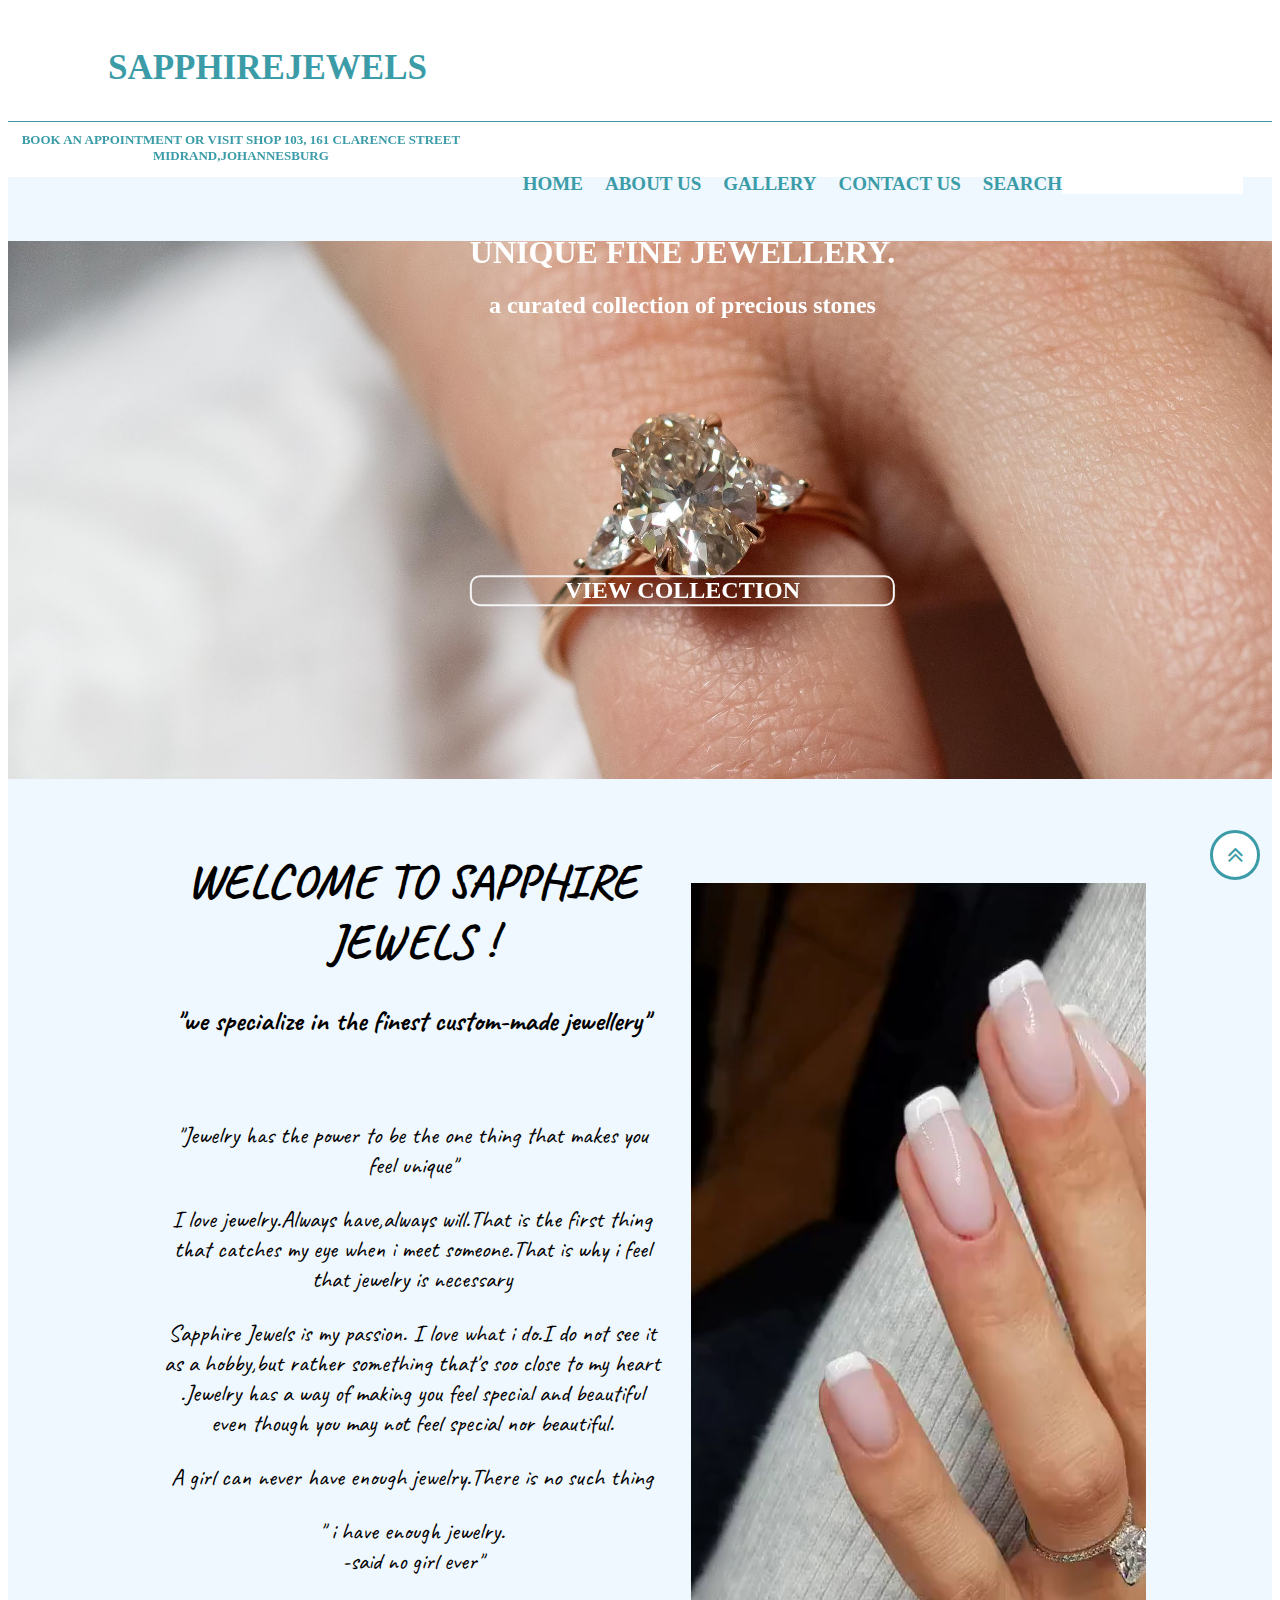
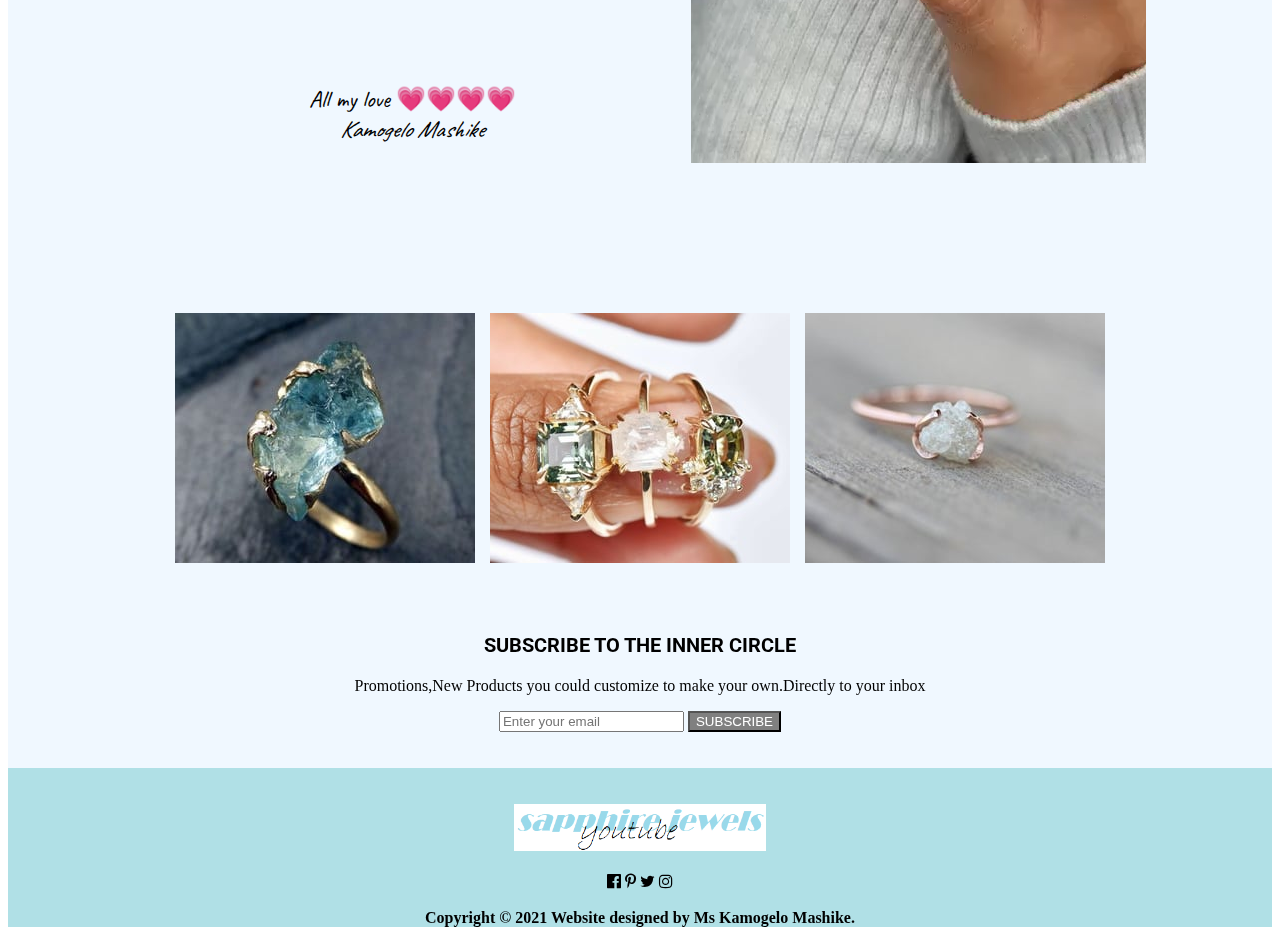
==== index.html @ 02ec9b26 "changes to website" ====
<!DOCTYPE html>
<html lang="en">
<head>
<meta charset="utf-8">
<meta name="viewport" content="width=device-width, initial-scale=1">
<link rel="stylesheet" type="text/css" href="style.css"/>
<link rel="stylesheet" href="https://cdnjs.cloudflare.com/ajax/libs/font-awesome/4.6.3/css/font-awesome.min.css">
<link rel="preconnect" href="https://fonts.gstatic.com">
<link href="https://fonts.googleapis.com/css2?family=Caveat&display=swap" rel="stylesheet">

<link rel="preconnect" href="https://fonts.googleapis.com">
<link rel="preconnect" href="https://fonts.gstatic.com" crossorigin>
<link href="https://fonts.googleapis.com/css2?family=Roboto:ital,wght@1,300&display=swap" rel="stylesheet">
<title>SapphireJewels |Home Page</title>
</head>

<body>
  <button  id="back-to-top-btn"><i class="fa fa-angle-double-up"></i></button>
<header class="header">
<nav>
<input type="checkbox" id="check">
<label for="check" class="checkbtn"><i class="fa fa-bars"></i></label>
<label class="logo">SapphireJewels</label>
<ul>
<li><a href="index.html">Home</a></li>
<li><a href="aboutUs.html">About Us</a></li>
<li><a href="products.html">Gallery</a></li>
<li><a href="contactUs.html">contact Us</a></li>
<li><form class="example">
<a href="#">SEARCH<input type="text"  name="search2"></a>
</form></li>
</ul>
</nav>
<p class="sub">BOOK AN APPOINTMENT OR VISIT SHOP 103, 161 CLARENCE STREET MIDRAND,JOHANNESBURG</p>
</header>
<main class="main">
	
<!-- Banner-->
<div class="container-img">
    <img src="images/webb.jpg" alt="sappie" width="100%"  title="Sapphire Jewels" />
    <div class="text">
    <h1>UNIQUE FINE JEWELLERY.</h1>
    <h2>a curated collection of precious stones</h2>
    <br>
    <br>
    <br>
    <br>
    <br>
    <br>
    <br>
    <br>
    <br>
    <br>
    <br>
    <br>
     <a href="products.html"><h2 class="btn">VIEW COLLECTION</h2></a>
     </div>
  </div>
  <div class="container">
    <section class="mains">
          
<br>	
<br>
	  
<!-- Paragraph of company description-->
<div class="middle">
  
<h1 class="heading"> WELCOME TO SAPPHIRE JEWELS !</h1>
     
      <h3 class="subhead">"we specialize in the finest custom-made jewellery"</h3>  
      
      <br>
<p>"Jewelry has the power to be the one thing that makes you feel unique"</p>
<p> I love jewelry.Always have,always will.That is the first thing that catches my eye when i meet someone.That is why i feel that jewelry is necessary
</P>
<p>Sapphire Jewels is my passion. I love what i do.I do not see it as a hobby,but rather something that's soo close to my   heart .Jewelry has a way of making you feel special and beautiful even though you may not feel special nor beautiful.</p>
<p> A girl can never have enough jewelry.There is no such thing</p>

<p>" i have enough jewelry.<br> 
-said no girl ever"</p>

<br>
<br>
<p> All my love &#128151;&#128151;&#128151;&#128151;<br>
<i>Kamogelo Mashike</i></p></div>
</section>
<aside class="sidebar">
  
  <video autoplay class="vid">
<source  src="videos/newvideo.mp4"  type="video/mp4">
  </video>
 <!--<img src="images/aside.jpg" alt="" width=""  height="" title="">-->
</aside>
</div>
</div>

<br>
<br>
<center>
<table cellspacing="5" cellpadding="5">
<tr>
    <td><img src="images/eli.jpg" alt="sapphire" width="100%" title="images"></td>
	<td><img src="images/eli4.jpg" alt="sapphire rings" width="100% " title="images"></td>
	<td><img src ="images/s9.jpg " alt="sapphire " width="100%" title="images"></td>
</tr>
</table>
</center>
<br>
<br>
<h3 class="subheading"> SUBSCRIBE TO THE INNER CIRCLE </h3>

<p class="par">Promotions,New Products you could customize to make your own.Directly to your inbox</p>
<form action="#" class="subcribeform"  method="POST"  onsubmit="return validatesub();">
<input type="email" placeholder="Enter your email" class="email">
<button class="button" type="submit">SUBSCRIBE</button>
</form>
<br>
<br>
</main>
<script src="main.js"></script>
<footer class="foot">
<br>
<br>
<!-- turning image into a link -->
<a href="https://www.youtube.com/watch?v=PL6Q0suVG1I"><img src="images/lo-go.png" width="20%"  title="video explaining more on the sappire gemstone"></a>
<br>
<br>
<a href="https://www.facebook.com/"><i class="fa fa-facebook-official color-facebook"></i></a>
 
  <a href="https://za.pinterest.com/pin/802696333591023212/"><i class="fa fa-pinterest-p color-pinterest"></i></a>
  
  <a href="https://twitter.com/?lang=en"><i class="fa fa-twitter color-twitter"></i></a>
  
  <a href="https://www.instagram.com/"><i class="fa fa-instagram color-instagram"></i></a>
  <br>
  <br>
  
<strong>
Copyright &copy;  2021  Website designed by Ms Kamogelo Mashike.</strong> 
</footer>
</body>
</html>
---- style.css ----
.vid{
	padding-top: 100px;
	padding-bottom: 100px;
}
#back-to-top-btn{
	position: fixed;
	bottom: 20px;
	right: 20px;
	font-size: 26px;
	width: 50px;
	height: 50px;
	background-color: #fff;
	color: rgb(59, 156, 168);
	cursor: pointer;
	outline: none;
	border: 3px solid rgb(59, 156, 168);
	border-radius: 50%;
	transition-duration: 0.2s;
	transition-timing-function: ease-in-out;
	transition-property: background-color,color;
}

#back-to-top-btn:hover, #back-to-top-btn:focus{
background-color: rgb(59, 156, 168);
color:#fff;
}


.text{
	font-weight: bolder;
	color:white;
	position:absolute;
	top:40%;
	left:50%;
	transform:translate(-40%,-50%);
}
.btn{
	font-weight:bolder;
	color:white;
border: 2px solid whitesmoke;
border-radius: 10px;

	

}
.btn:hover , .btn:focus{
	
	background-color: rgb(59, 156, 168);
color: white;

}
.container-img {
	position: relative;
	text-align: center;
	color: white;
  }
  
  .bottom-left {
	position: absolute;
	bottom: 8px;
	left: 16px;
  }
  

form.example input[type=text] {
	border:none;
	color:rgb(59, 156, 168);
	
	}

.sub {
	color: rgb(59, 156, 168);
	font-size: 13px;
	font-weight: bold;
	text-align: center;
	padding-top: 10px;
	border-top: 1px solid  rgb(59, 156, 168);
}
.main-contact{
	background-image: url("images/contact.jpg");
 
}
.mains{
	float:left;
	width:55%;
	padding:0 30px;
	box-sizing:border-box;
}
.sidebar{
	float:right;
	width:45%;
	padding:0px;
	box-sizing:border-box;
}
	.container{
		width:80%;
		margin:auto;
		overflow:hidden;

}
.heading {
	text-align:center;
	
}
 

 .subhead {
	 text-align:center;

	 
 }
.subheading{
	text-align: center;
	font-family: 'Roboto', sans-serif;
	font-size: 20px;
font-weight: bold;

}
.middle {
	text-align:center;
	font-family: 'Caveat', cursive;
	font-size:150%;	
}


.subcribeform {
	text-align:center;
}


.header {
	text-align:center;
	background-color:white;	
}


.foot {
	text-align:center;
	background-color:powderblue;	
}


.imgstable{
	 border-spacing:5px;
	 margin-left:auto;
	 margin-right:auto;
}
 .pics{

	 padding:10px;
 }
 .par1{
	 text-align:center;
	 	font-size:150%;
		font-family: 'Caveat', cursive;	 
 }
 
 .par{
	 text-align:center;
 }
 
 .center {
	 display:block;
	 margin-left:auto;
	 margin-right:auto;
	 width: 70%;
 }


  .centerr {
	 display:block;
	 margin-left:auto;
	 margin-right:auto;
	 width: 30%;
 
  }
  .button {
	   background-color:gray;
  color: white;
  text-align: center;
  text-decoration: none;
  display: inline-block;
  cursor: pointer;
  
  }
  
  nav{
	  float:center;
	  text-transform:uppercase;
	  cursor:pointer;
	  
  }
 address{
	 
	 text-align:center;
 }
 
 .form{
	 padding:30px;
	 margin:100px;
	 border: 1px solid rgba(240, 240,240,0.9);
	 border-width:20px;
     background-color:rgba(240, 240,240,0.9);
 }

 .form-group{
	 padding:20px;
 }
 .form .form-group{
	 padding-bottom:15px;
 }

 .form label{
	 display:block;

 }

 .form input [type="text"], .form textarea
 {
	 padding:8px;
	 width:100%;
	 height:100%;;
}
 
 
  .contact {
	 display:block;
	 margin-left:auto;
	 margin-right:auto;
	 width: 10%;
  }

  .main{
	  background-color:aliceblue;
  }



  .color-pinterest{
	color:black;
	font-size:100px;
}
.color-instagram{
	color:black;
	font-size: 100px;
}
.color-twitter{
	color:black;
	font-size: 100px;
}
	
.color-facebook{
	color:black;
	font-size: 100px;
}
nav{
	background:white;
	height:100px;
	width:100%;
}

label.logo{
	color:rgb(59, 156, 168);
	font-size:35px;
	line-height:80px;
	padding: 20px 100px;
	font-weight:bold;
	float:left;
	
}
nav ul {
	float:right;
	margin-right:20px;
}
nav ul li {
	display:inline-block;
	line-height:80px;
	margin: 0 5px;
}
nav ul li a {
	color:rgb(59, 156, 168);
	font-weight: bold;
	font-size:19px;
	padding :7px 4px;
	border-radius:3px;
}

a{
	text-decoration: none;
	transition:uppercase;
}

a:hover{
	background:#d7eff0;
	transition:0.5s;
}

.checkbtn{
	font-size:30px;
	color:rgb(59, 156, 168);
	float:right;
	line-height:80px;
	margin-right:40px;
	cursor:pointer;
	display:none;
}
#check{
	display:none;
}

@media(max-width:952px){
	label.logo{
		font-size:30px;
		padding-left:50px;
	}
	nav ul li a {
		font-size:16px;
	}
}

@media(max-width:858px){
	.checkbtn{
		display:block;
	}
	ul{
		position:fixed;
		width:100%;
		height:100vh;
		background:powderblue;
		top:80px;
		left:-100%;
		text-align:center;
		transition:all 0.5s;
	}
	nav ul li{
		display:block;
		margin:50px 0;
		line-height:30px;
	}
	nav ul li a{
		font-size:20px;
	}
	a:hover,a.active{
		background:none;
		color:#0082e6;
}
#check:checked ~ ul{
	left:0;
}

.text-wrapper{
	width: 100%;
	position: relative;
	margin-top:-40%;
}


.text-wrapper h1{

	text-align:left;
	font-weight:bold;
	font-family: 'Caveat', cursive;	
	color:white;
	font-size:30px;
	line-height:1.6 em;
	margin-left:50px;
}
.text-wrapper  h4 a {
	text-align: left;
	color:white;
	border: 1px solid white;
	border-radius: 10px;
	padding: 15px;
}

.boxContainer {
margin:auto;
border:2px solid powderblue;
padding:0px 10px;
border-radius: 50px;
}
.elementsContainer{
	width:100%;
	height:100%;

}
.search{
	outline: none;
	border:none;
	height:100%;
	width:100%;
	padding:0px 5px;
	border-radius: 50px;
	font-size:18px;
	color: powderblue;
	font-weight: bold;
}
.search:focus{
	outline: none;
}
.material-icons{
	font-size: 26;
	color: powderblue;
}



}
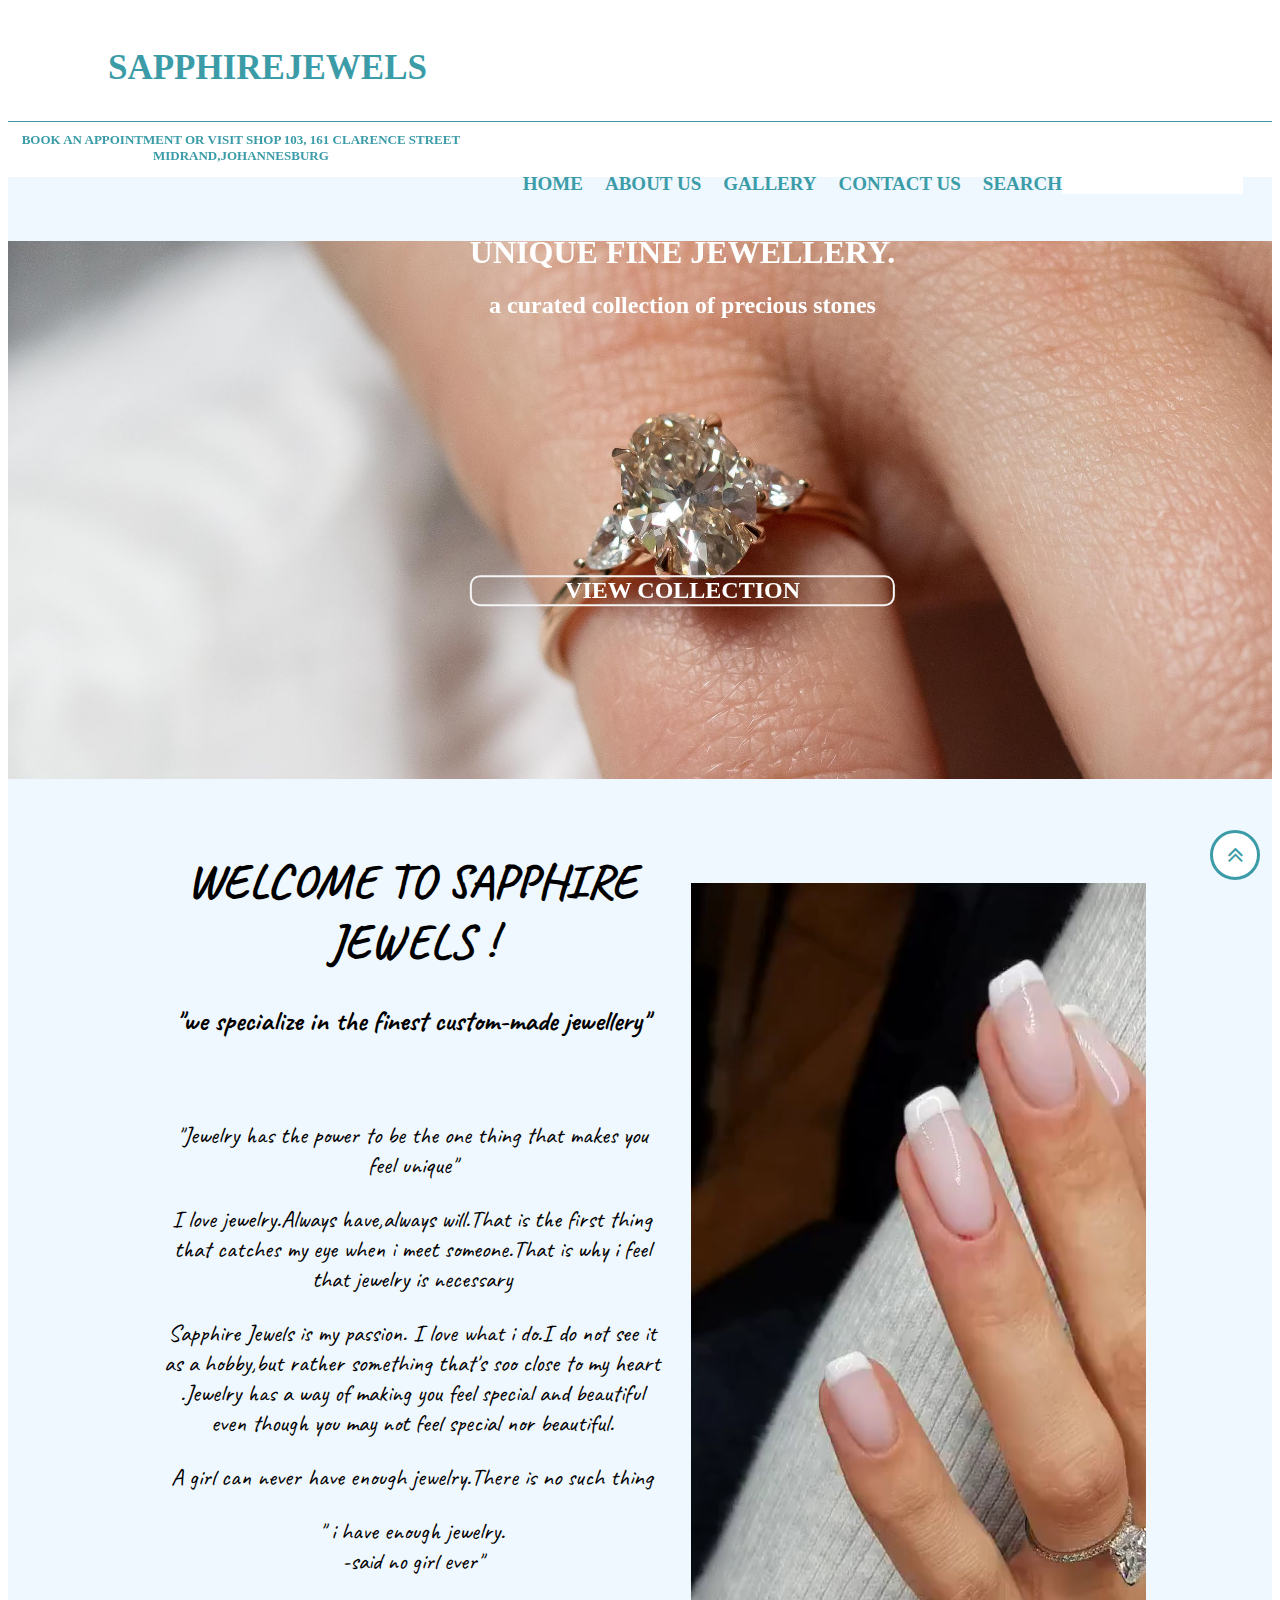
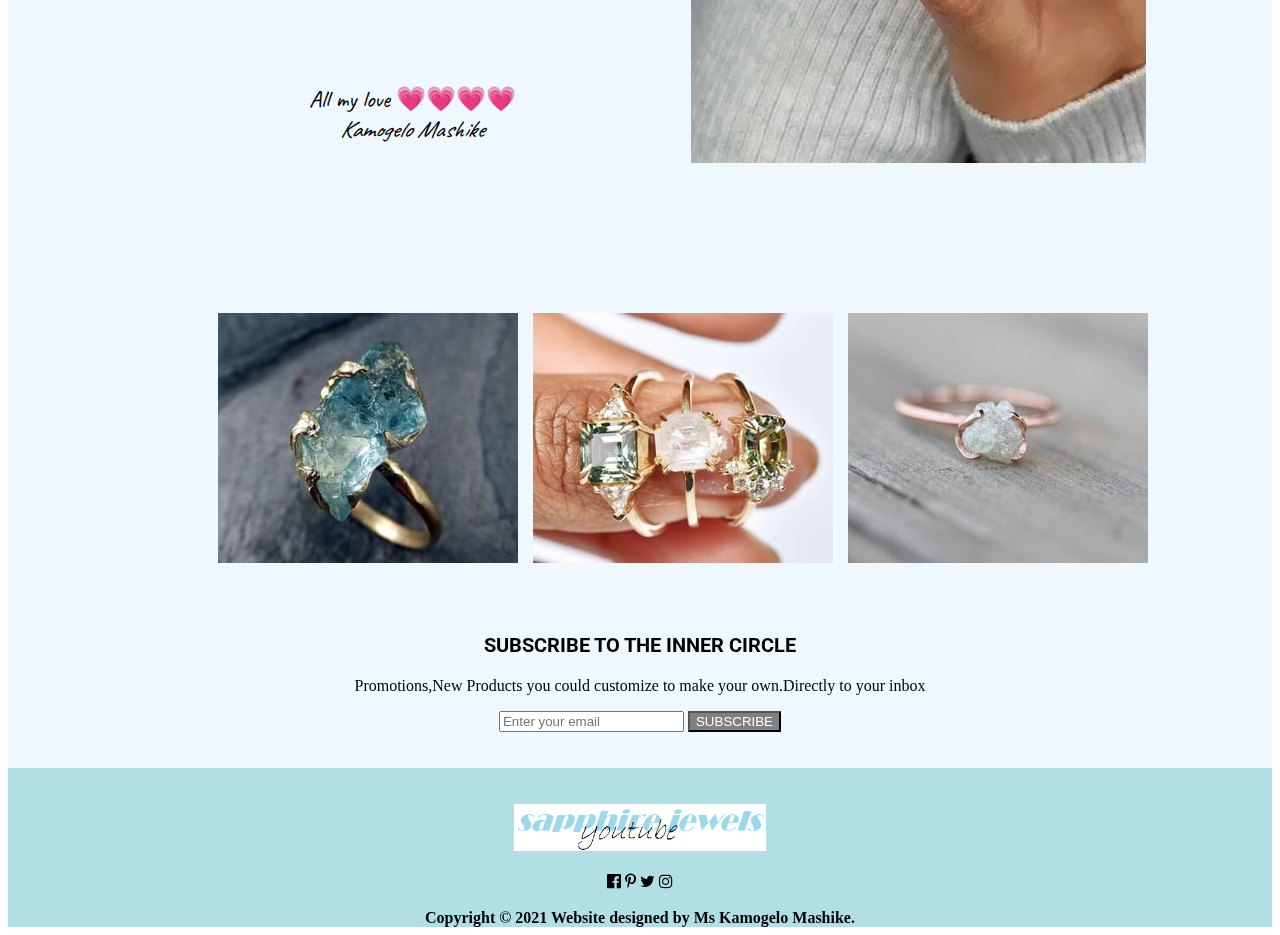
==== commit d52880c8: "changes to website" ====
--- a/index.html
+++ b/index.html
@@ -7,16 +7,17 @@
 <link rel="stylesheet" href="https://cdnjs.cloudflare.com/ajax/libs/font-awesome/4.6.3/css/font-awesome.min.css">
 <link rel="preconnect" href="https://fonts.gstatic.com">
 <link href="https://fonts.googleapis.com/css2?family=Caveat&display=swap" rel="stylesheet">
-
 <link rel="preconnect" href="https://fonts.googleapis.com">
 <link rel="preconnect" href="https://fonts.gstatic.com" crossorigin>
 <link href="https://fonts.googleapis.com/css2?family=Roboto:ital,wght@1,300&display=swap" rel="stylesheet">
-<title>SapphireJewels |Home Page</title>
-</head>
+   <title>SapphireJewels |Home Page</title>
+ </head>
 
 <body>
   <button  id="back-to-top-btn"><i class="fa fa-angle-double-up"></i></button>
+
 <header class="header">
+<!--Navigation Bar Section-->
 <nav>
 <input type="checkbox" id="check">
 <label for="check" class="checkbtn"><i class="fa fa-bars"></i></label>
@@ -31,11 +32,12 @@
 </form></li>
 </ul>
 </nav>
+
 <p class="sub">BOOK AN APPOINTMENT OR VISIT SHOP 103, 161 CLARENCE STREET MIDRAND,JOHANNESBURG</p>
 </header>
 <main class="main">
 	
-<!-- Banner-->
+<!-- Banner Image-->
 <div class="container-img">
     <img src="images/webb.jpg" alt="sappie" width="100%"  title="Sapphire Jewels" />
     <div class="text">
@@ -96,24 +98,24 @@
 
 <br>
 <br>
-<center>
-<table cellspacing="5" cellpadding="5">
+
+<table cellspacing="5" cellpadding="5" class="table-home">
 <tr>
-    <td><img src="images/eli.jpg" alt="sapphire" width="100%" title="images"></td>
-	<td><img src="images/eli4.jpg" alt="sapphire rings" width="100% " title="images"></td>
+    <td ><img src="images/eli.jpg" alt="sapphire" width="100%" title="images"></td>
+	<td  ><img src="images/eli4.jpg" alt="sapphire rings" width="100% " title="images"></td>
 	<td><img src ="images/s9.jpg " alt="sapphire " width="100%" title="images"></td>
 </tr>
 </table>
-</center>
+
 <br>
 <br>
 <h3 class="subheading"> SUBSCRIBE TO THE INNER CIRCLE </h3>
+<p class="par">Promotions,New Products you could customize to make your own.Directly to your inbox</p>
 
-<p class="par">Promotions,New Products you could customize to make your own.Directly to your inbox</p>
-<form action="#" class="subcribeform"  method="POST"  onsubmit="return validatesub();">
-<input type="email" placeholder="Enter your email" class="email">
-<button class="button" type="submit">SUBSCRIBE</button>
-</form>
+<form class="subcribeform" action="#" class="form"  method = "POST" onsubmit="return validatesub();">
+  <input type="email" placeholder="Enter your email" required>
+  <button class="button" type="submit">SUBSCRIBE</button>
+  </form>
 <br>
 <br>
 </main>
--- a/style.css
+++ b/style.css
@@ -1,3 +1,7 @@
+.table-home{
+	margin-left: 200px;
+
+}
 .vid{
 	padding-top: 100px;
 	padding-bottom: 100px;
@@ -113,7 +117,7 @@
 	text-align: center;
 	font-family: 'Roboto', sans-serif;
 	font-size: 20px;
-font-weight: bold;
+
 
 }
 .middle {
@@ -307,6 +311,13 @@
 #check{
 	display:none;
 }
+@media(max-width:375px){
+	main{
+	display : block;
+	}
+}
+
+
 
 @media(max-width:952px){
 	label.logo{
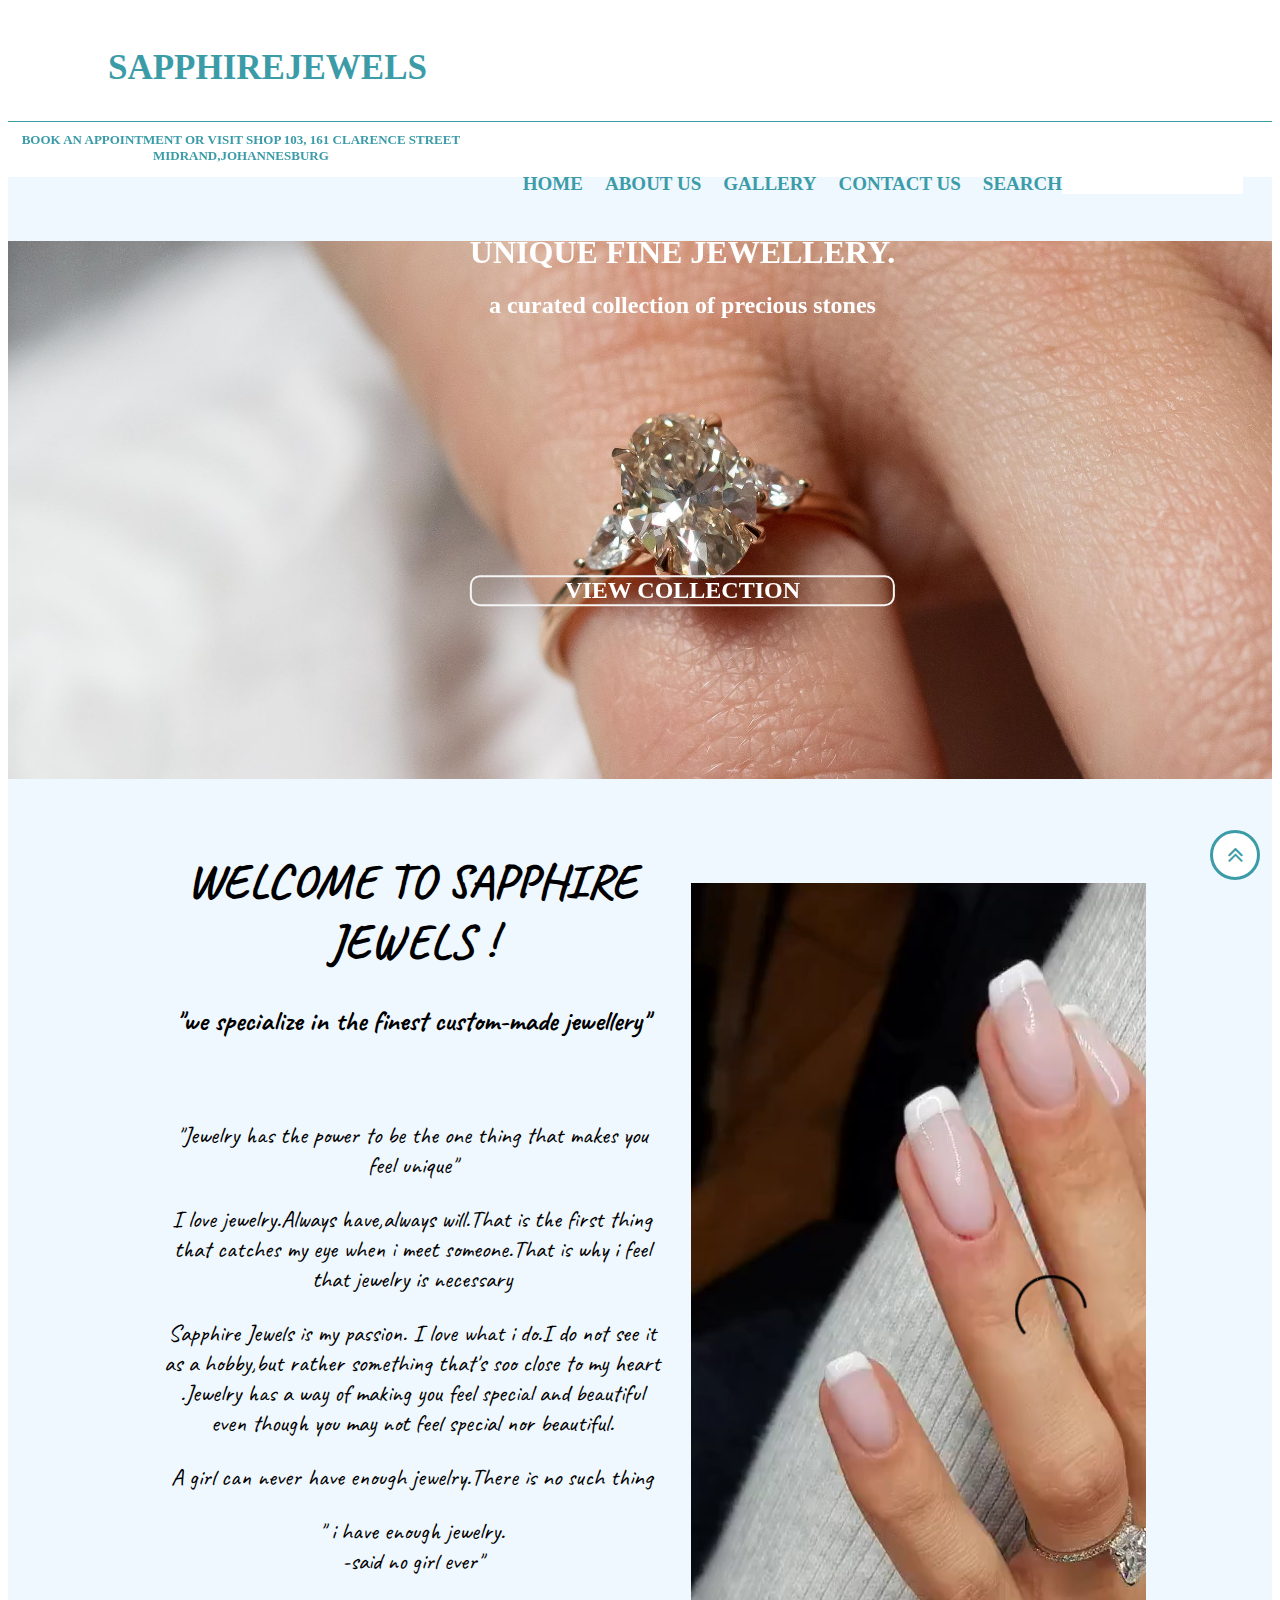
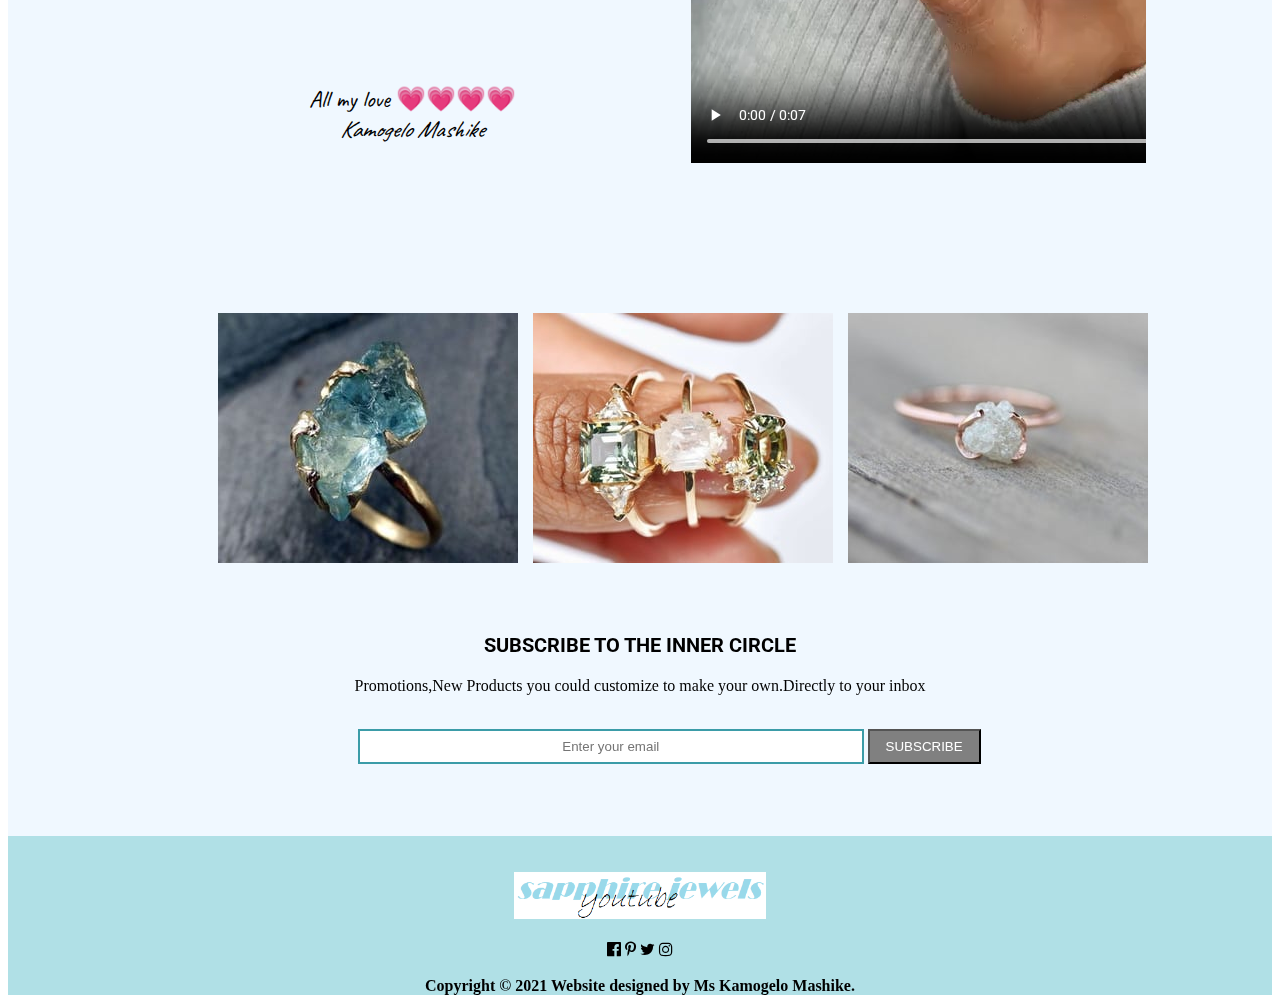
==== commit 6a9d0ebc: "changes to website" ====
--- a/index.html
+++ b/index.html
@@ -23,7 +23,7 @@
 <label for="check" class="checkbtn"><i class="fa fa-bars"></i></label>
 <label class="logo">SapphireJewels</label>
 <ul>
-<li><a href="index.html">Home</a></li>
+<li><a  class="active" href="index.html">Home</a></li>
 <li><a href="aboutUs.html">About Us</a></li>
 <li><a href="products.html">Gallery</a></li>
 <li><a href="contactUs.html">contact Us</a></li>
@@ -88,7 +88,7 @@
 </section>
 <aside class="sidebar">
   
-  <video autoplay class="vid">
+  <video autoplay controls loop class="vid">
 <source  src="videos/newvideo.mp4"  type="video/mp4">
   </video>
  <!--<img src="images/aside.jpg" alt="" width=""  height="" title="">-->
@@ -111,11 +111,14 @@
 <br>
 <h3 class="subheading"> SUBSCRIBE TO THE INNER CIRCLE </h3>
 <p class="par">Promotions,New Products you could customize to make your own.Directly to your inbox</p>
+<br>
 
-<form class="subcribeform" action="#" class="form"  method = "POST" onsubmit="return validatesub();">
-  <input type="email" placeholder="Enter your email" required>
+<form  action="#" class=""  method = "POST" onsubmit="return validatesub();">
+  <input  class="subcribeform" type="email" placeholder="Enter your email" required>
   <button class="button" type="submit">SUBSCRIBE</button>
   </form>
+  <br>
+  <br>
 <br>
 <br>
 </main>
--- a/style.css
+++ b/style.css
@@ -1,3 +1,6 @@
+*{
+	box-sizing: border-box;
+}
 .table-home{
 	margin-left: 200px;
 
@@ -128,7 +131,15 @@
 
 
 .subcribeform {
+	margin-left: 350px;
 	text-align:center;
+	width: 40%;
+	padding:0.5rem 1rem;
+	outline: none;
+	border: 2px solid rgb(59, 156, 168);
+	font-size : 1.1 rem;
+
+
 }
 
 
@@ -152,6 +163,9 @@
  .pics{
 
 	 padding:10px;
+ }
+ .pics:hover{
+	 transform: scale(1.3);
  }
  .par1{
 	 text-align:center;
@@ -180,6 +194,7 @@
   }
   .button {
 	   background-color:gray;
+		 padding:0.5rem 1rem;
   color: white;
   text-align: center;
   text-decoration: none;
@@ -187,6 +202,10 @@
   cursor: pointer;
   
   }
+	.button:hover , .button:focus{
+		background-color: rgb(59, 156, 168);
+		color: white;
+	}
   
   nav{
 	  float:center;
@@ -262,7 +281,6 @@
 	height:100px;
 	width:100%;
 }
-
 label.logo{
 	color:rgb(59, 156, 168);
 	font-size:35px;
@@ -270,6 +288,14 @@
 	padding: 20px 100px;
 	font-weight:bold;
 	float:left;
+}
+label.logo a{
+	color:rgb(59, 156, 168);
+	font-size:35px;
+	line-height:80px;
+	padding: 20px 100px;
+	font-weight:bold;
+	float:left;
 	
 }
 nav ul {
@@ -294,7 +320,7 @@
 	transition:uppercase;
 }
 
-a:hover{
+a:hover a:active{
 	background:#d7eff0;
 	transition:0.5s;
 }
@@ -337,7 +363,7 @@
 		position:fixed;
 		width:100%;
 		height:100vh;
-		background:powderblue;
+		background:black;
 		top:80px;
 		left:-100%;
 		text-align:center;
@@ -353,10 +379,14 @@
 	}
 	a:hover,a.active{
 		background:none;
-		color:#0082e6;
+		color:whitesmoke;
 }
 #check:checked ~ ul{
 	left:0;
+}
+img{
+	display: block;
+	max-width: 100%;
 }
 
 .text-wrapper{
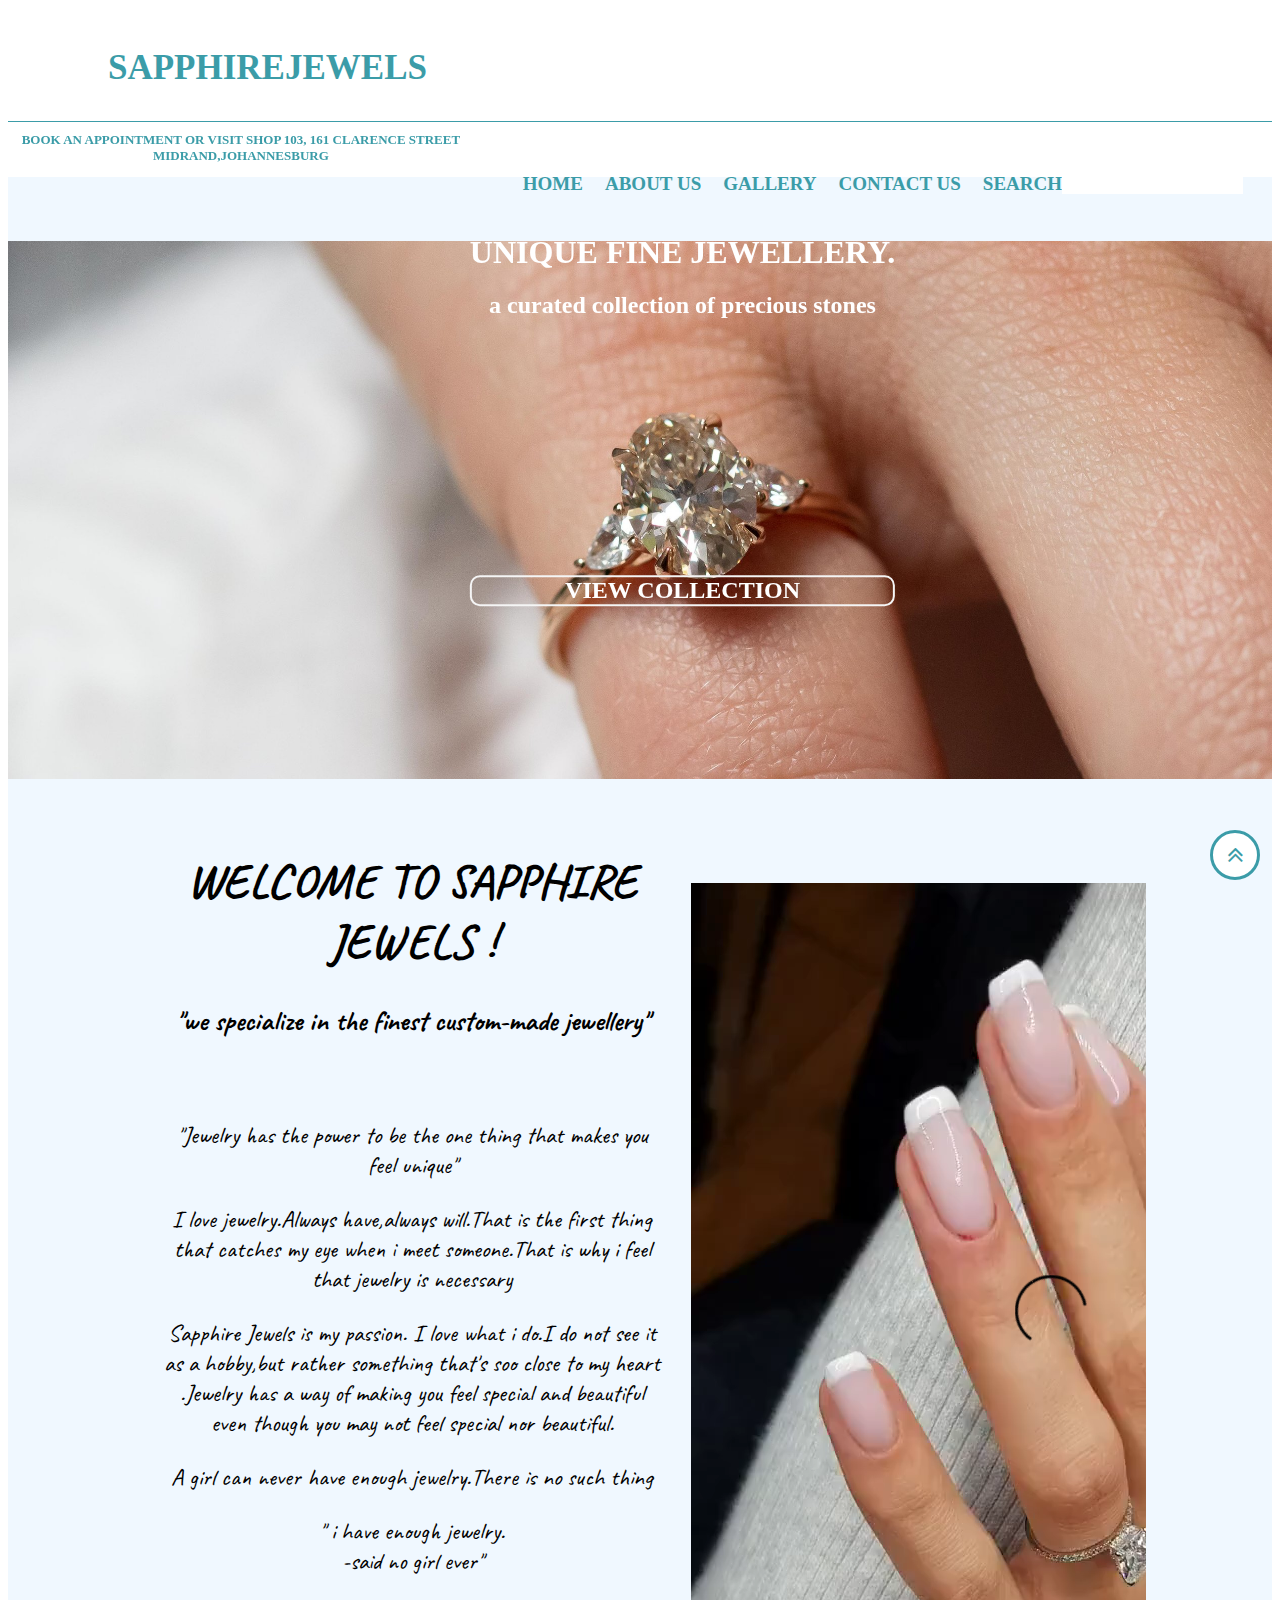
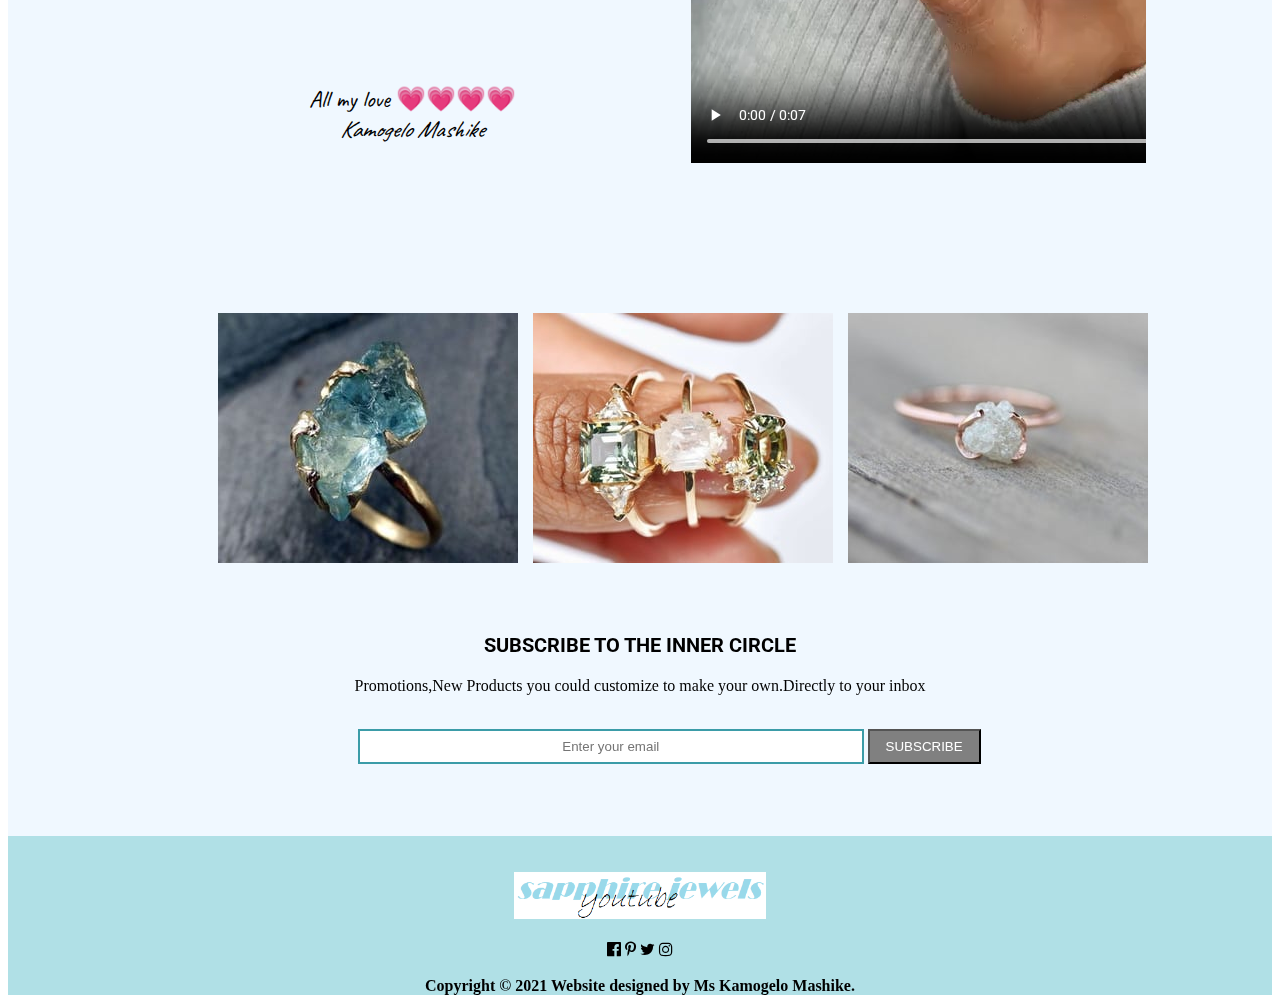
==== commit 93b1988f: "changes to website" ====
--- a/index.html
+++ b/index.html
@@ -23,7 +23,7 @@
 <label for="check" class="checkbtn"><i class="fa fa-bars"></i></label>
 <label class="logo">SapphireJewels</label>
 <ul>
-<li><a  class="active" href="index.html">Home</a></li>
+<li><a   href="index.html">Home</a></li>
 <li><a href="aboutUs.html">About Us</a></li>
 <li><a href="products.html">Gallery</a></li>
 <li><a href="contactUs.html">contact Us</a></li>
--- a/style.css
+++ b/style.css
@@ -320,7 +320,7 @@
 	transition:uppercase;
 }
 
-a:hover a:active{
+a:hover{
 	background:#d7eff0;
 	transition:0.5s;
 }
@@ -363,7 +363,7 @@
 		position:fixed;
 		width:100%;
 		height:100vh;
-		background:black;
+		background:whitesmoke;
 		top:80px;
 		left:-100%;
 		text-align:center;
@@ -379,7 +379,7 @@
 	}
 	a:hover,a.active{
 		background:none;
-		color:whitesmoke;
+		color:rgb(59, 156, 168);
 }
 #check:checked ~ ul{
 	left:0;
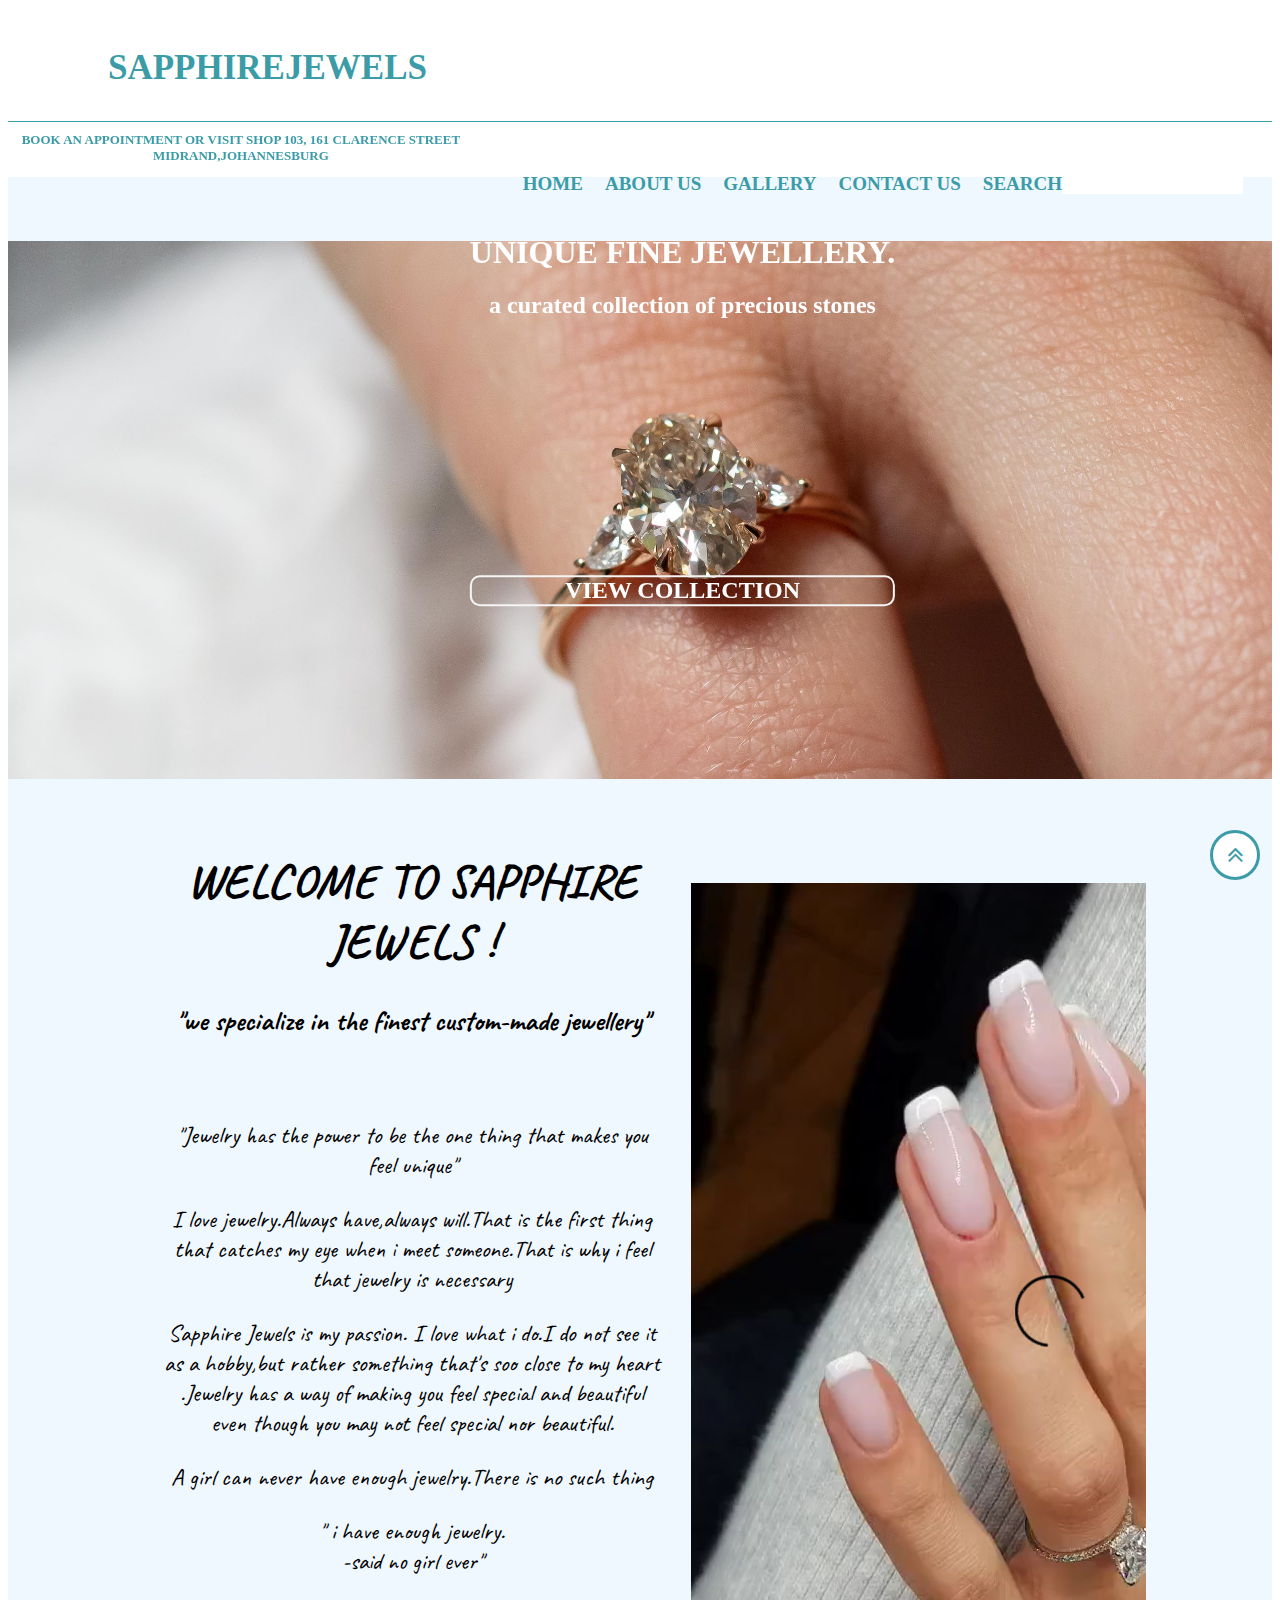
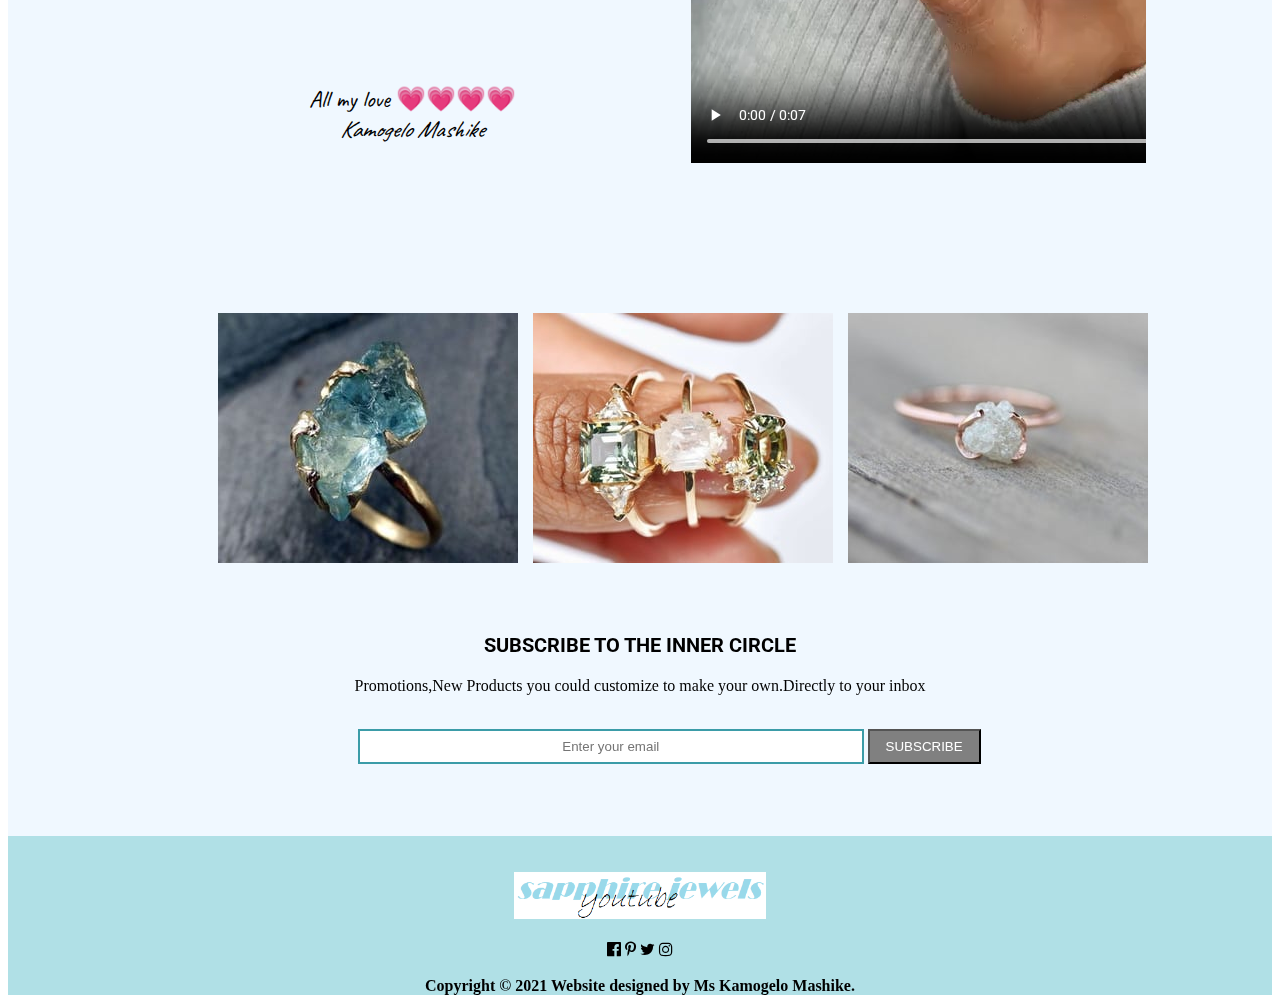
==== commit f1892158: "changes to checkbox" ====
--- a/index.html
+++ b/index.html
@@ -19,8 +19,6 @@
 <header class="header">
 <!--Navigation Bar Section-->
 <nav>
-<input type="checkbox" id="check">
-<label for="check" class="checkbtn"><i class="fa fa-bars"></i></label>
 <label class="logo">SapphireJewels</label>
 <ul>
 <li><a   href="index.html">Home</a></li>
--- a/style.css
+++ b/style.css
@@ -261,20 +261,20 @@
 
   .color-pinterest{
 	color:black;
-	font-size:100px;
+	font-weight: bold;
 }
 .color-instagram{
 	color:black;
-	font-size: 100px;
+	font-weight: bold;
 }
 .color-twitter{
 	color:black;
-	font-size: 100px;
+	font-weight: bold;
 }
 	
 .color-facebook{
 	color:black;
-	font-size: 100px;
+	font-weight: bold;
 }
 nav{
 	background:white;
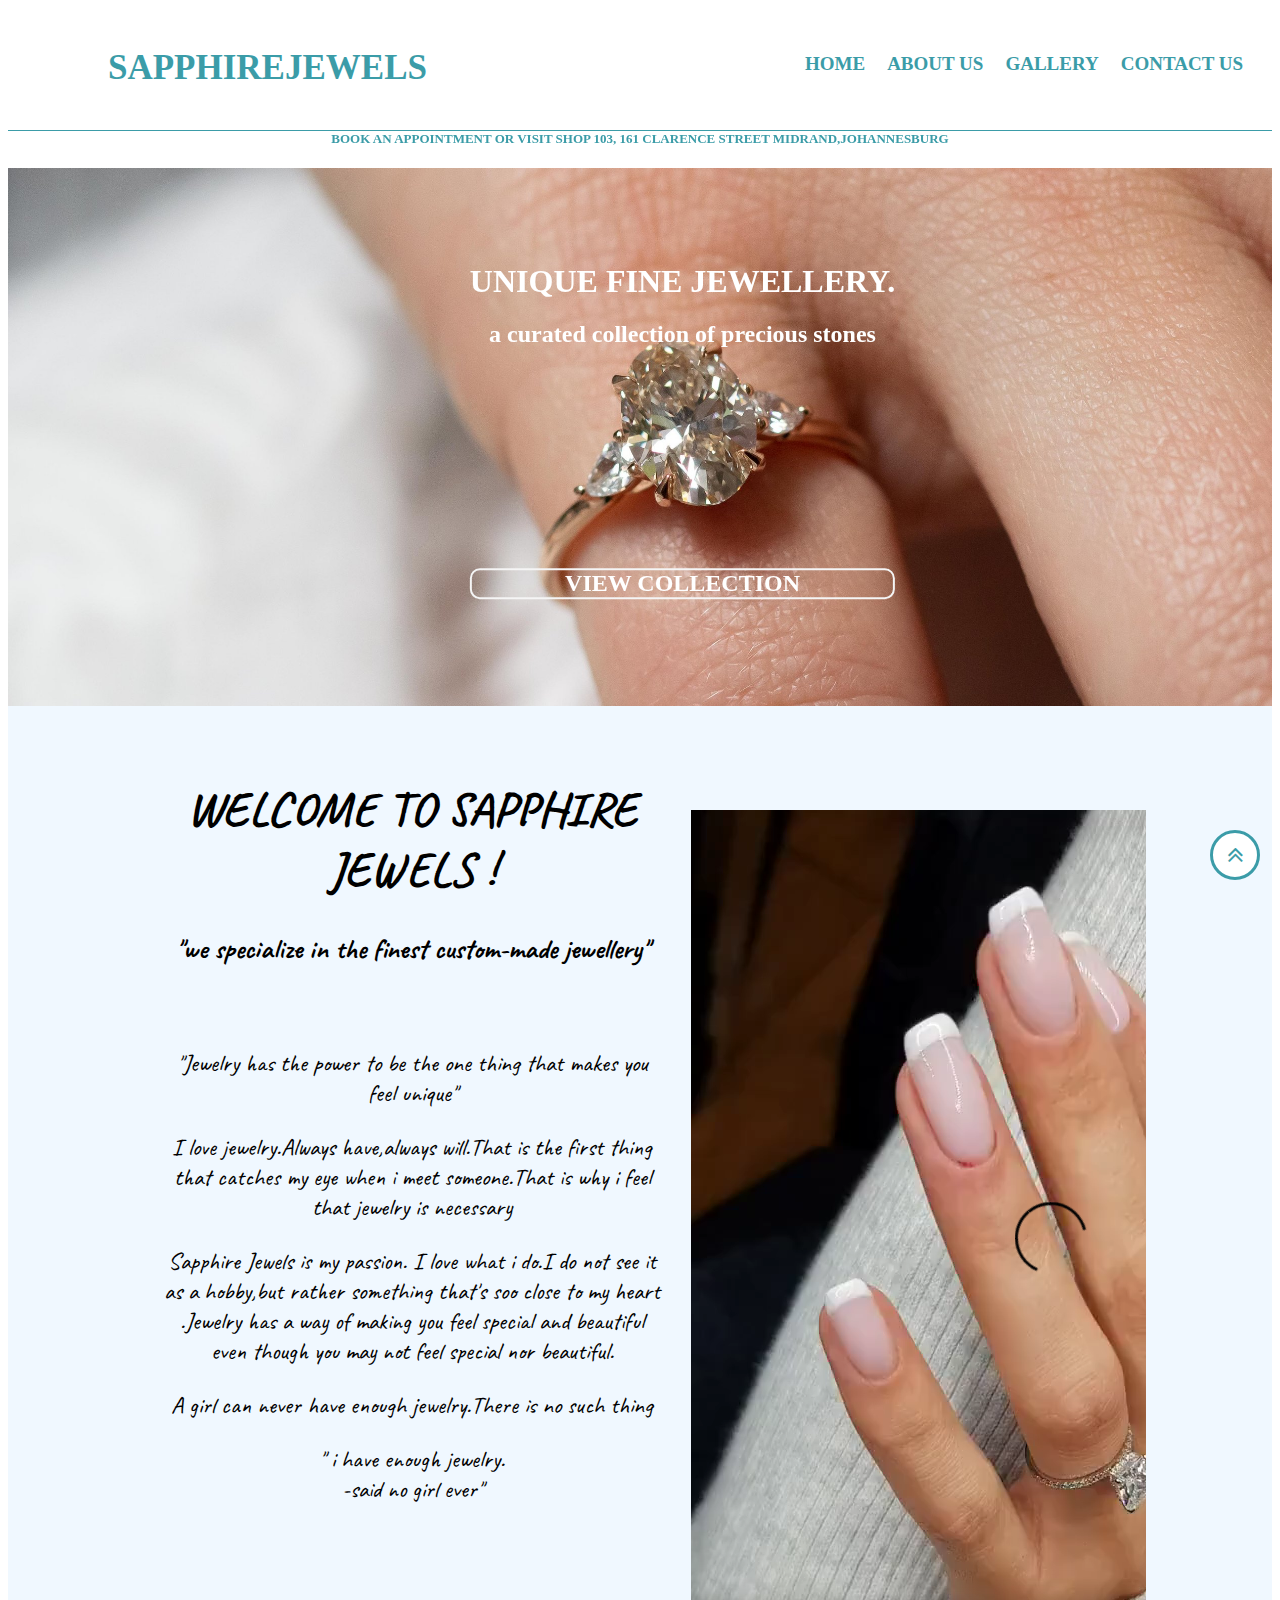
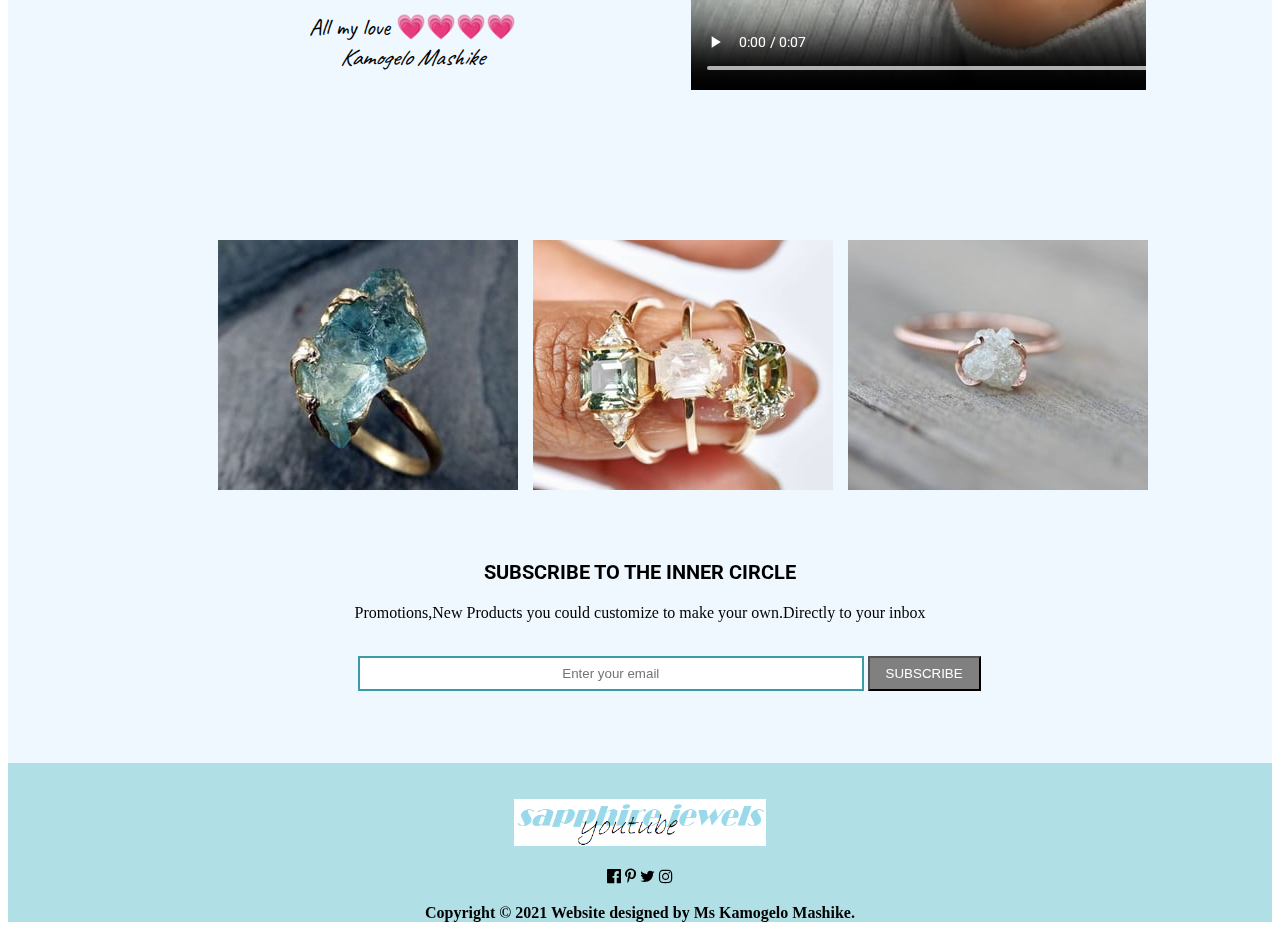
==== commit 47642ec7: "updates" ====
--- a/index.html
+++ b/index.html
@@ -10,6 +10,7 @@
 <link rel="preconnect" href="https://fonts.googleapis.com">
 <link rel="preconnect" href="https://fonts.gstatic.com" crossorigin>
 <link href="https://fonts.googleapis.com/css2?family=Roboto:ital,wght@1,300&display=swap" rel="stylesheet">
+
    <title>SapphireJewels |Home Page</title>
  </head>
 
@@ -21,17 +22,16 @@
 <nav>
 <label class="logo">SapphireJewels</label>
 <ul>
-<li><a   href="index.html">Home</a></li>
+<li><a href="index.html">Home</a></li>
 <li><a href="aboutUs.html">About Us</a></li>
 <li><a href="products.html">Gallery</a></li>
 <li><a href="contactUs.html">contact Us</a></li>
-<li><form class="example">
-<a href="#">SEARCH<input type="text"  name="search2"></a>
-</form></li>
 </ul>
 </nav>
-
-<p class="sub">BOOK AN APPOINTMENT OR VISIT SHOP 103, 161 CLARENCE STREET MIDRAND,JOHANNESBURG</p>
+ <h5 class="sub">
+        BOOK AN APPOINTMENT OR VISIT SHOP 103, 161 CLARENCE STREET
+        MIDRAND,JOHANNESBURG
+      </h5>
 </header>
 <main class="main">
 	
@@ -39,10 +39,13 @@
 <div class="container-img">
     <img src="images/webb.jpg" alt="sappie" width="100%"  title="Sapphire Jewels" />
     <div class="text">
+    <br>
+    <br>
+    <br>
+     <br>
+    <br>
     <h1>UNIQUE FINE JEWELLERY.</h1>
     <h2>a curated collection of precious stones</h2>
-    <br>
-    <br>
     <br>
     <br>
     <br>
--- a/style.css
+++ b/style.css
@@ -80,7 +80,7 @@
 	font-size: 13px;
 	font-weight: bold;
 	text-align: center;
-	padding-top: 10px;
+	/* padding-top: 10px; */
 	border-top: 1px solid  rgb(59, 156, 168);
 }
 .main-contact{
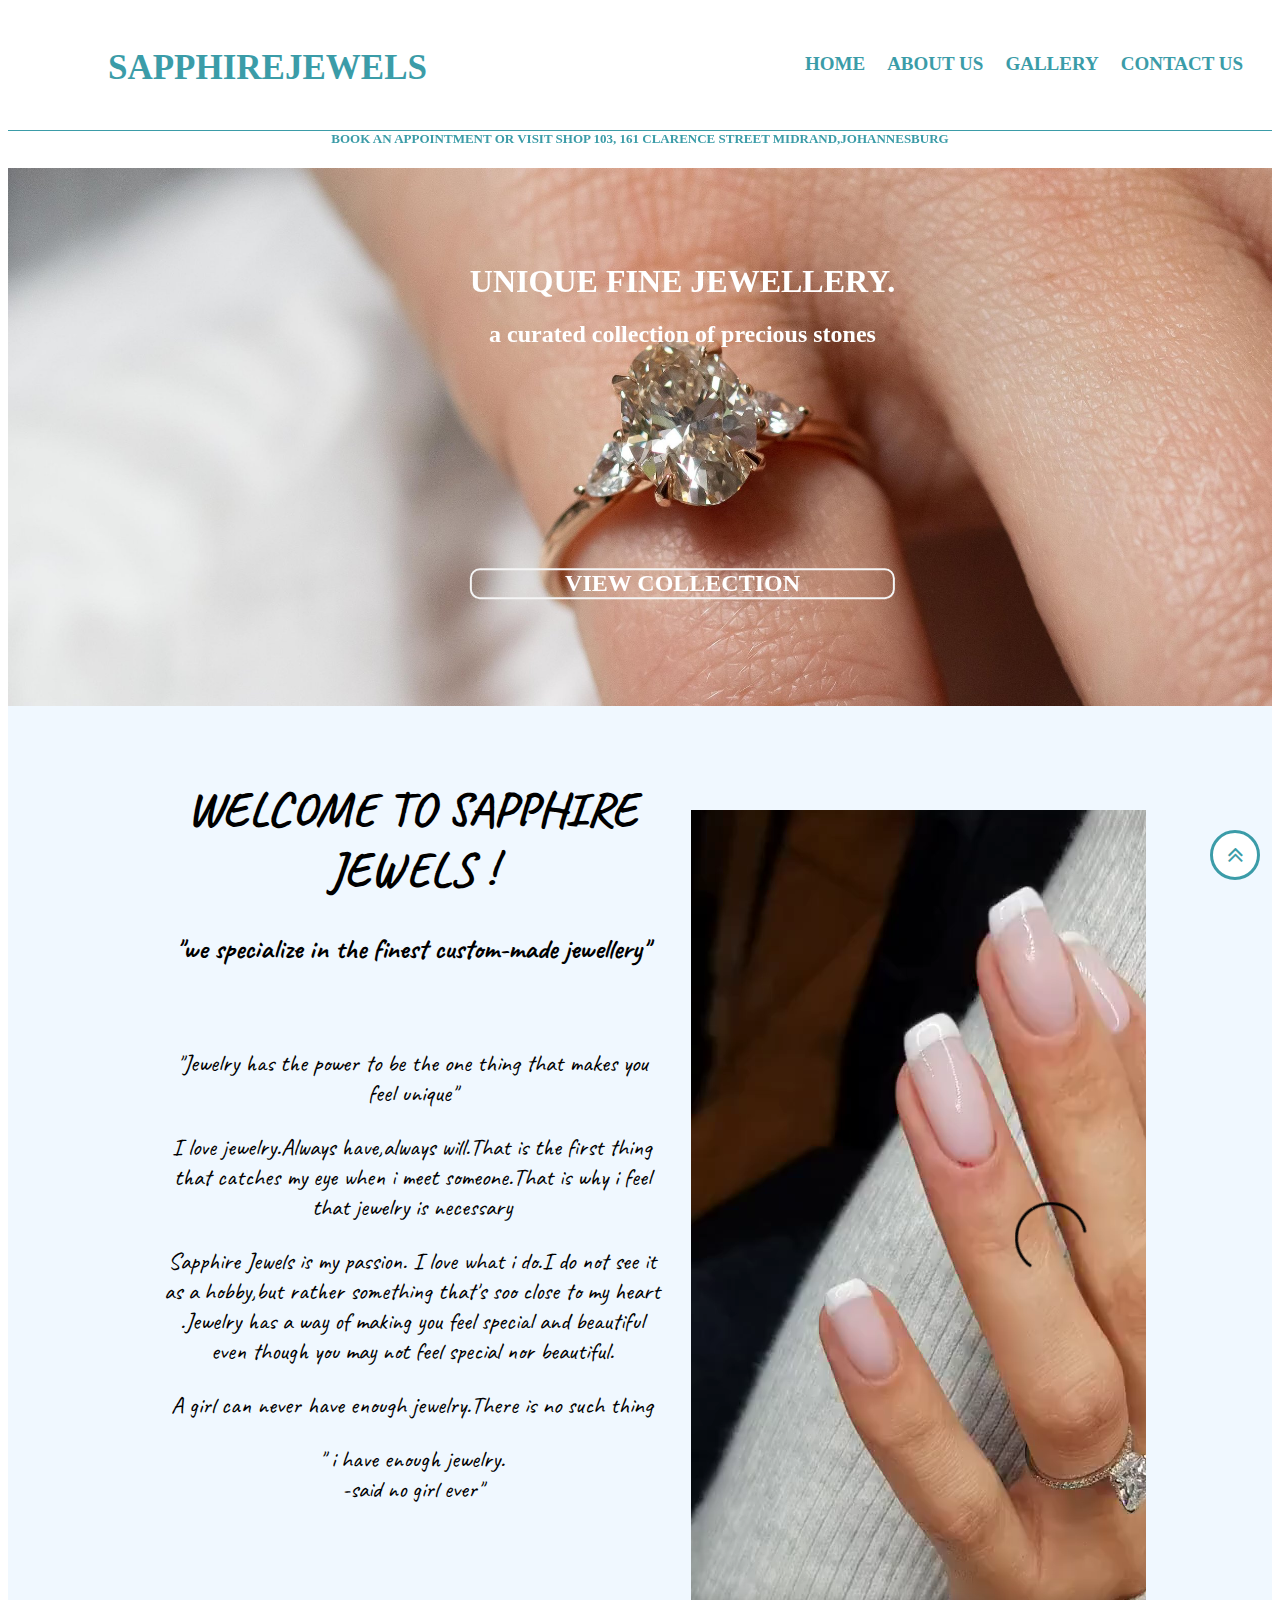
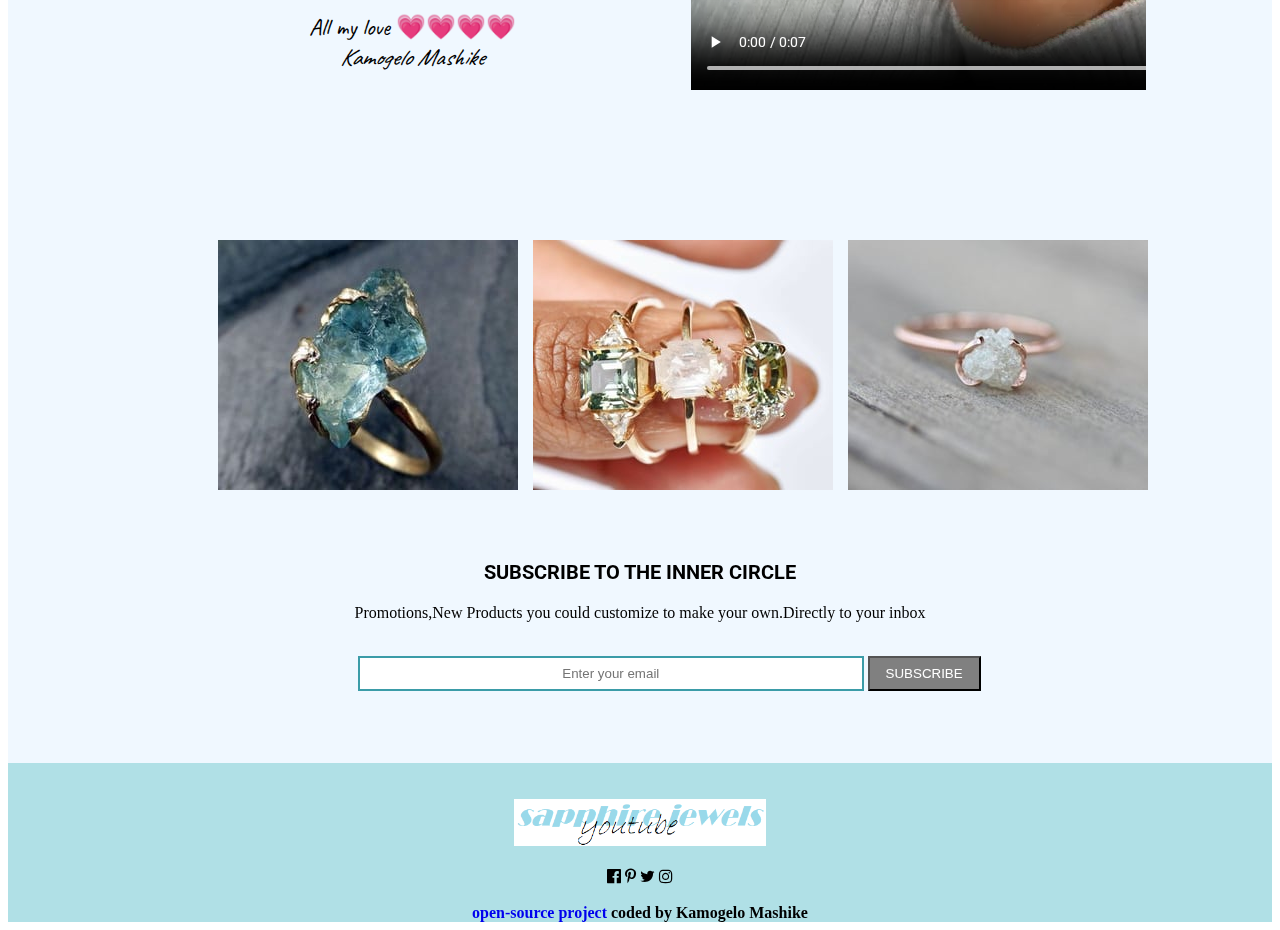
==== commit e26bb441: "updates" ====
--- a/index.html
+++ b/index.html
@@ -142,7 +142,12 @@
   <br>
   
 <strong>
-Copyright &copy;  2021  Website designed by Ms Kamogelo Mashike.</strong> 
+        <a
+          href="https://github.com/Kamogelo98/myfirstwebsite"
+          >open-source project</a
+        >
+        coded by Kamogelo Mashike 
+    </strong> 
 </footer>
 </body>
 </html>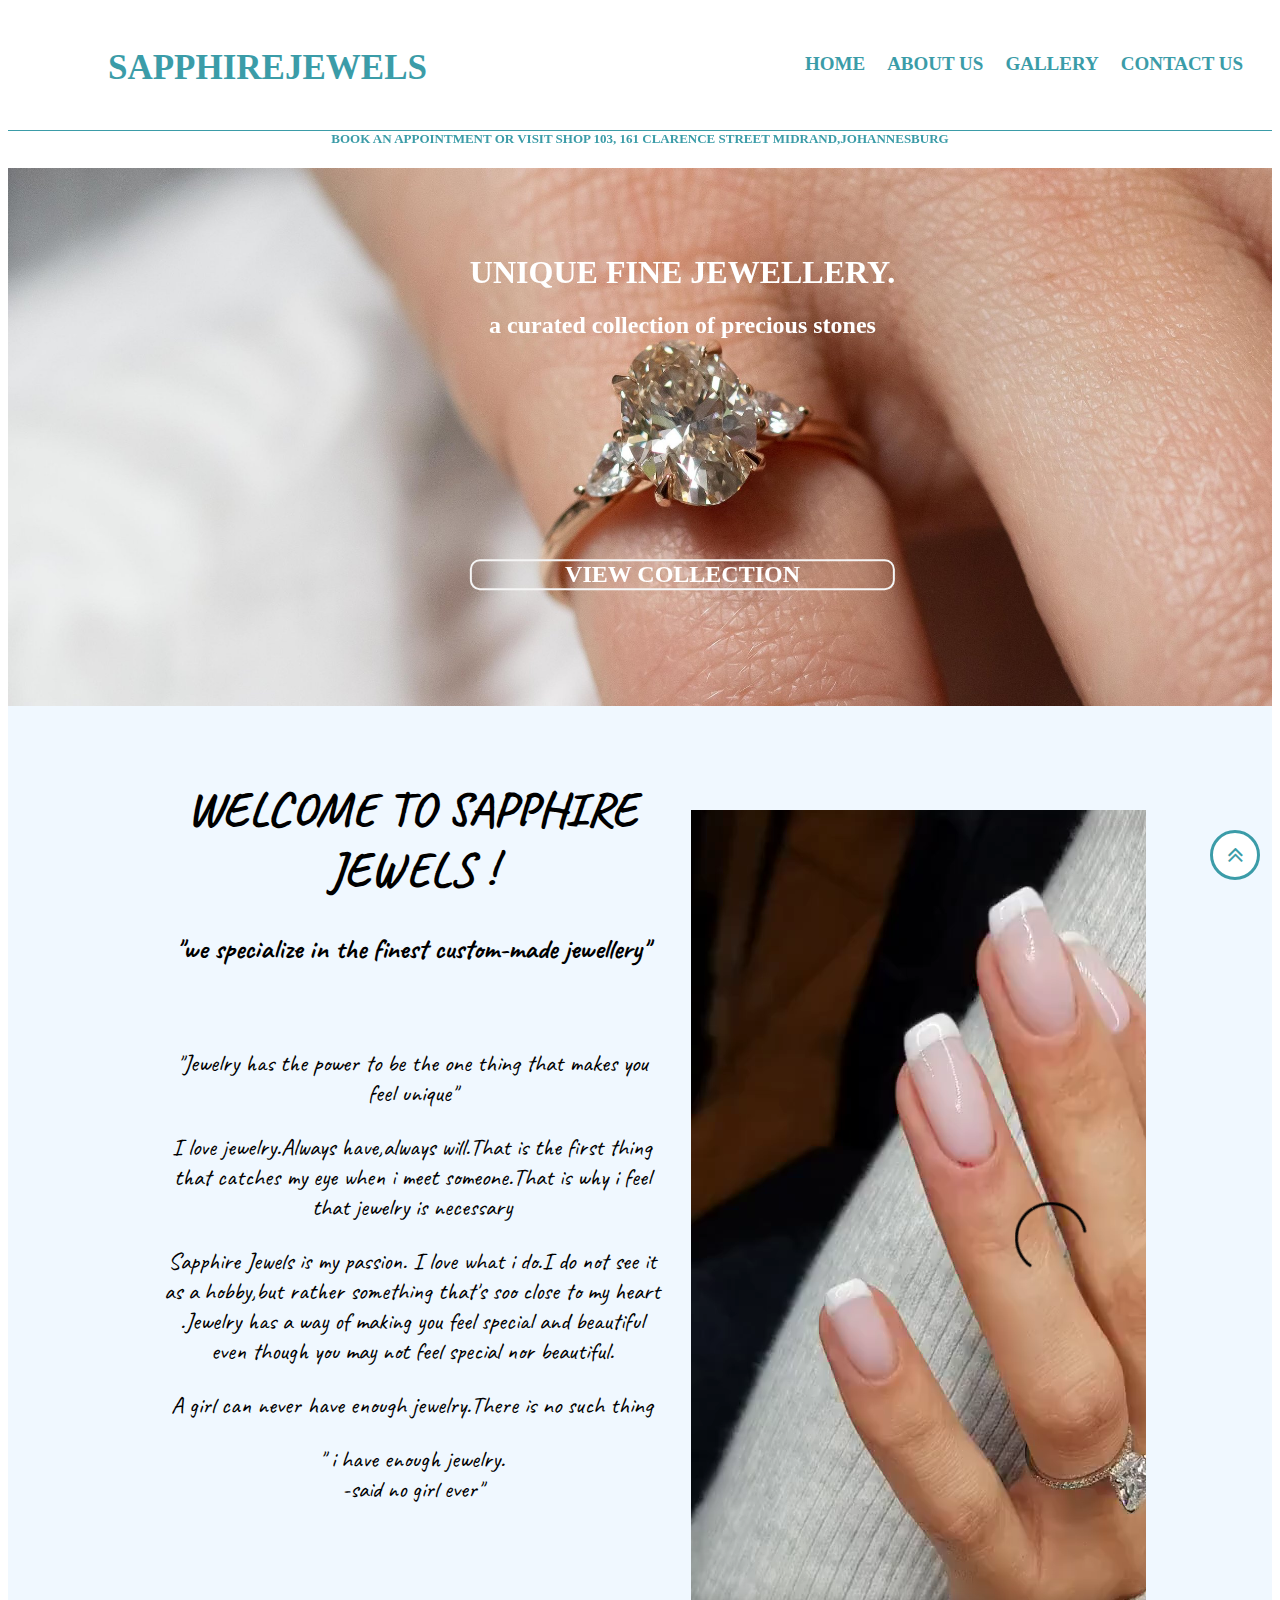
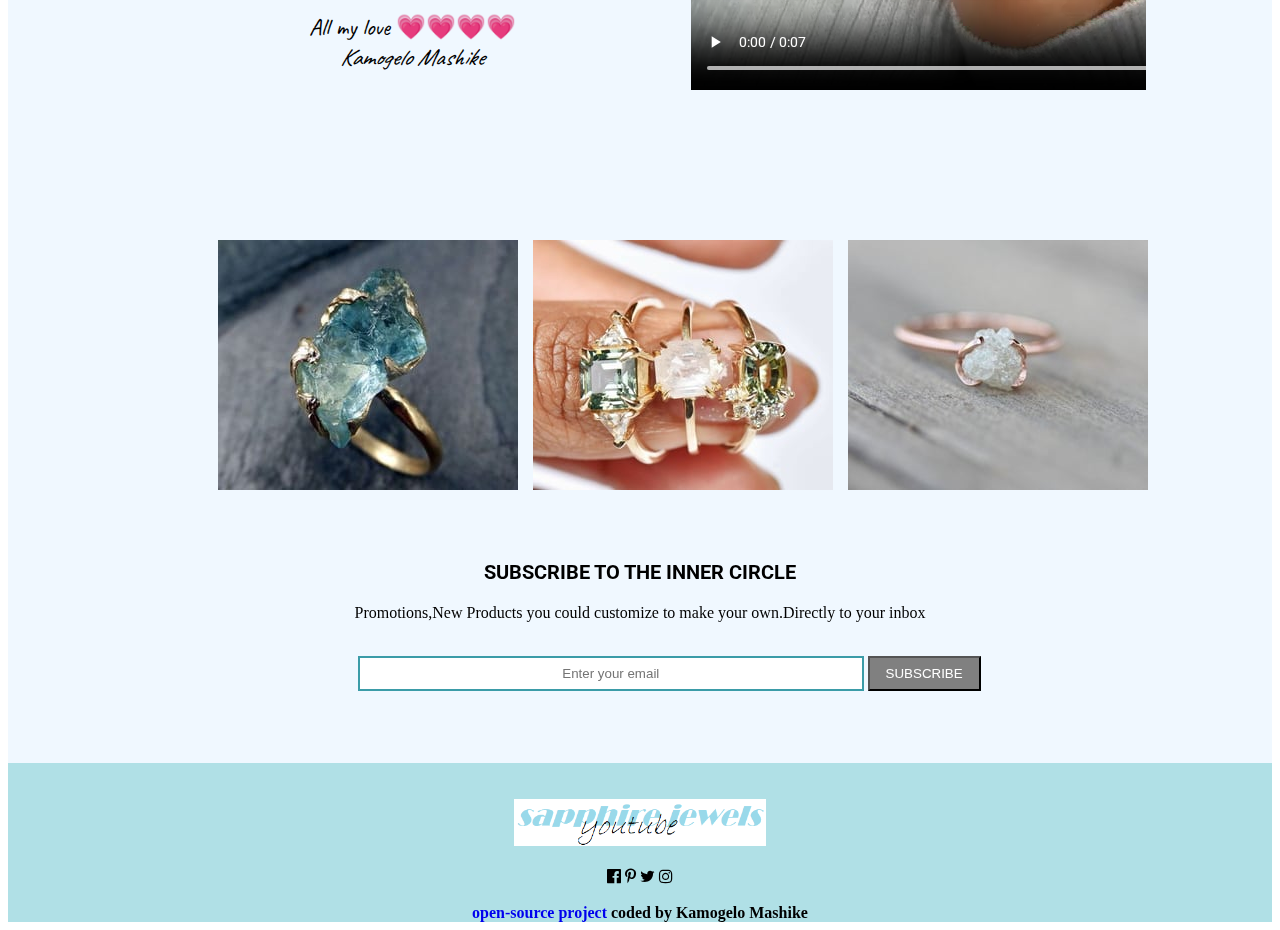
==== commit fb63d480: "Update index.html" ====
--- a/index.html
+++ b/index.html
@@ -42,7 +42,6 @@
     <br>
     <br>
     <br>
-     <br>
     <br>
     <h1>UNIQUE FINE JEWELLERY.</h1>
     <h2>a curated collection of precious stones</h2>
